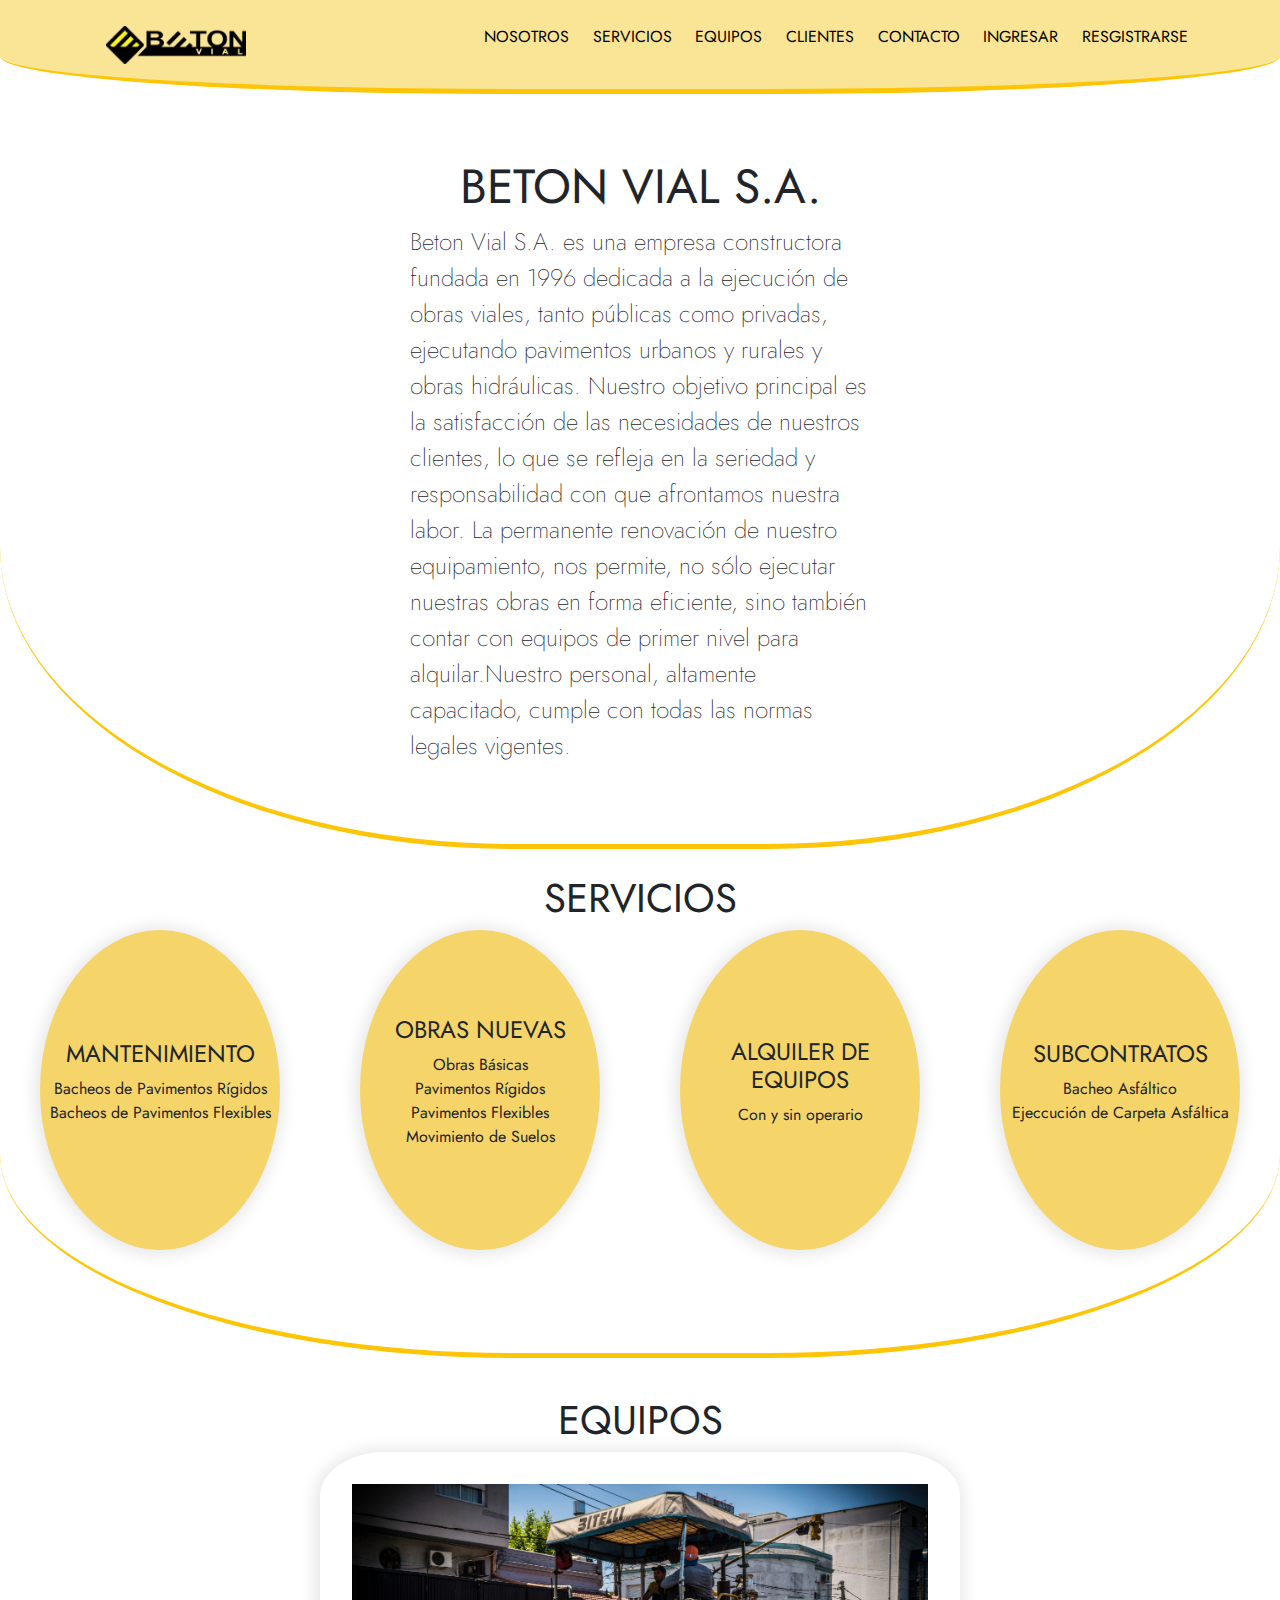
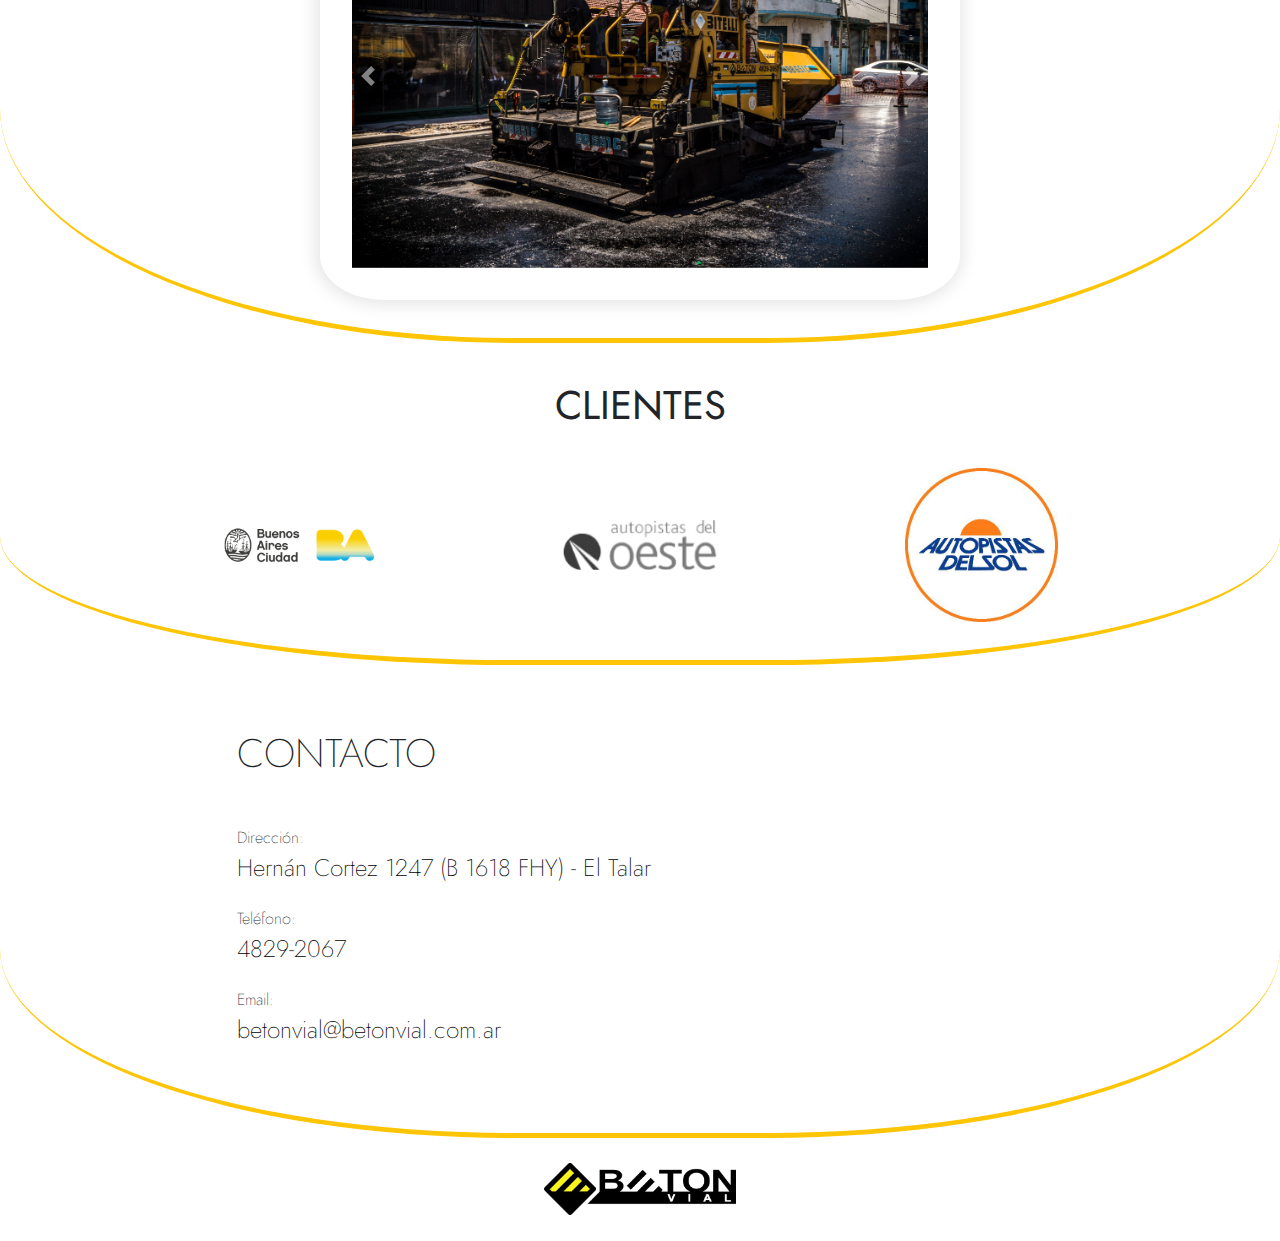
==== index.html @ 627fd218 "Entrega proyecto final nucba html css" ====
<html lang="es">
<head>
    <meta charset="UTF-8">
    <meta http-equiv="X-UA-Compatible" content="IE=edge">
    <meta name="viewport" content="width=device-width, initial-scale=1.0">
    <title>Beton Vial S.A.</title>
    <link rel="stylesheet" href="https://cdn.jsdelivr.net/npm/bootstrap@4.0.0/dist/css/bootstrap.min.css" integrity="sha384-Gn5384xqQ1aoWXA+058RXPxPg6fy4IWvTNh0E263XmFcJlSAwiGgFAW/dAiS6JXm" crossorigin="anonymous">
    <link rel="stylesheet" href="index.css">
</head>
<body class="contenedor-index">
    <header class="contenedor-nav">
        <img src="./img/logo beton vial.png" alt="Beton Vial S.A. Logo">
        <nav>
            <ul class="lista-nav">
                <li><a href="#nosotros">NOSOTROS</a></li>
                <li><a href="#servicios">SERVICIOS</a></li>
                <li><a href="#equipos">EQUIPOS</a></li>
                <li><a href="#clientes">CLIENTES</a></li>
                <li><a href="#contacto">CONTACTO</a></li>
                <li><a href="login.html">INGRESAR</a></li>
                <li><a href="register.html">RESGISTRARSE</a></li>
            </ul>
        </nav>
    </header>
    <section class="contenedor-nosotros" id="nosotros">
        <h1>BETON VIAL S.A.</h1>
        <p>Beton Vial S.A. es una empresa constructora fundada en 1996 dedicada a la ejecución de obras viales, 
            tanto públicas como privadas, ejecutando pavimentos urbanos y rurales y obras hidráulicas. 
            Nuestro objetivo principal es la satisfacción de las necesidades de nuestros clientes, 
            lo que se refleja en la seriedad y responsabilidad con que afrontamos nuestra labor. 
            La permanente renovación de nuestro equipamiento, nos permite, no sólo ejecutar nuestras obras en forma eficiente,
            sino también contar con equipos de primer nivel para alquilar.Nuestro personal, 
            altamente capacitado, cumple con todas las normas legales vigentes.</p>
    </section>
    <section class="contenedor-servicios" id="servicios">
        <h2>SERVICIOS</h2>
        <div class="lista-servicios">
            <div class="card-servicios">
                <h3>MANTENIMIENTO</h3>
                <ul>
                    <li>Bacheos de Pavimentos Rígidos</li>
                    <li>Bacheos de Pavimentos Flexibles</li>
                </ul>
            </div>
            <div class="card-servicios">
                <h3>OBRAS NUEVAS</h3>
                <ul>
                    <li>Obras Básicas</li>
                    <li>Pavimentos Rígidos</li>
                    <li>Pavimentos Flexibles</li>
                    <li>Movimiento de Suelos</li>
                </ul>
            </div>
            <div class="card-servicios">
                <h3>ALQUILER DE EQUIPOS</h3>
                <ul>
                    <li>Con y sin operario</li>
                </ul>
            </div>
            <div class="card-servicios">
                <h3>SUBCONTRATOS</h3>
                <ul>
                    <li>Bacheo Asfáltico</li>
                    <li>Ejeccución de Carpeta Asfáltica</li>
                </ul>
            </div>
        </div>
    </section>
    <section class="contenedor-equipos" id="equipos">
        <h2>EQUIPOS</h2>
        <div id="carouselExampleControls" class="carousel slide box" data-ride="carousel">
            <div class="carousel-inner">
              <div class="carousel-item active">
                <img class="d-block w-100" src="./img/25.jpg" alt="First slide">
              </div>
              <div class="carousel-item">
                <img class="d-block w-100" src="./img/27.jpg" alt="Second slide">
              </div>
              <div class="carousel-item">
                <img class="d-block w-100" src="./img/28.jpg" alt="Third slide">
              </div>
              <div class="carousel-item">
                <img class="d-block w-100" src="./img/22.jpg" alt="Third slide">
              </div>
              <div class="carousel-item">
                <img class="d-block w-100" src="./img/7.jpg" alt="Third slide">
              </div>
              <div class="carousel-item">
                <img class="d-block w-100" src="./img/5.jpg" alt="Third slide">
              </div>
            </div>
            <a class="carousel-control-prev" href="#carouselExampleControls" role="button" data-slide="prev">
              <span class="carousel-control-prev-icon" aria-hidden="true"></span>
              <span class="sr-only">Previous</span>
            </a>
            <a class="carousel-control-next" href="#carouselExampleControls" role="button" data-slide="next">
              <span class="carousel-control-next-icon" aria-hidden="true"></span>
              <span class="sr-only">Next</span>
            </a>
          </div>

    </section>
    <section class="contenedor-clientes" id="clientes">
        <h2>CLIENTES</h2>
        <div class="logo-clientes">
            <img src="./img/BAC.png" alt="Gobierno de la Ciudad logo">
            <img src="./img/au-oeste.png" alt="Autopista del Oeste logo">
            <img src="./img/AUSOL.jpg" alt="Autopistas del Sol logo">
        </div>
    </section>
    <section class="contenedor-contacto" id="contacto">
        <div class="lista-contacto">
            <h2>CONTACTO</h2>
            <span>Dirección:</span><a href="https://goo.gl/maps/FcZrTjCFytPFG5X48">Hernán Cortez 1247 (B 1618 FHY) - El Talar</a>
            <span>Teléfono:</span><a href="tel=4829-2067">4829-2067</a>
            <span>Email:</span><a href="mailto=betonvial@betonvial.com.ar">betonvial@betonvial.com.ar</a>
        </div>
        <iframe src="https://www.google.com/maps/embed?pb=!1m18!1m12!1m3!1d3288.9908734833075!2d-58.6714033844966!3d-34.47775578049231!2m3!1f0!2f0!3f0!3m2!1i1024!2i768!4f13.1!3m3!1m2!1s0x95bca31528022b85%3A0x46c6bd1fe925ba8e!2sHernan%20Cort%C3%A9s%201247%2C%20B1618FHY%20El%20Talar%2C%20Provincia%20de%20Buenos%20Aires!5e0!3m2!1ses-419!2sar!4v1656452922791!5m2!1ses-419!2sar" width="220" height="220" style="border:0;" allowfullscreen="" loading="lazy" referrerpolicy="no-referrer-when-downgrade"></iframe>
    </section>
    <footer class="contenedor-footer">
       <img src="./img/logo beton vial.png" alt="Beton Vial S.A. Logo">
    </footer>
    <script src="https://code.jquery.com/jquery-3.2.1.slim.min.js" integrity="sha384-KJ3o2DKtIkvYIK3UENzmM7KCkRr/rE9/Qpg6aAZGJwFDMVNA/GpGFF93hXpG5KkN" crossorigin="anonymous"></script>
    <script src="https://cdn.jsdelivr.net/npm/popper.js@1.12.9/dist/umd/popper.min.js" integrity="sha384-ApNbgh9B+Y1QKtv3Rn7W3mgPxhU9K/ScQsAP7hUibX39j7fakFPskvXusvfa0b4Q" crossorigin="anonymous"></script>
    <script src="https://cdn.jsdelivr.net/npm/bootstrap@4.0.0/dist/js/bootstrap.min.js" integrity="sha384-JZR6Spejh4U02d8jOt6vLEHfe/JQGiRRSQQxSfFWpi1MquVdAyjUar5+76PVCmYl" crossorigin="anonymous"></script>
</body>
</html>
---- index.css ----
@font-face {
    font-family: jost-1;
    src: url(./fonts/static/Jost-Regular.ttf);
}
@font-face {
    font-family: jost-2;
    src: url(./fonts/static/Jost-ExtraLight.ttf);
}
@font-face {
    font-family: jost-3;
    src: url(./fonts/static/Jost-Medium.ttf);
}

html{
    scroll-behavior: smooth;
}

.body-login{
    background-image: url(./img/29.jpg);
    background-size: cover;
    font-family: jost-1;
}

.contenedor-login{
    background-color:rgba(255, 255, 255, 0.9) ;
    padding: 3%;
    border-radius: 10%;
}


.contenedor-index{
    font-family: jost-1;
    font-size: 1em;
}


.contenedor-nav{
    display: flex;
    flex-wrap: wrap;
    align-items: center;
    justify-content: space-around;
    border-bottom: 5px solid;
    border-color: #FEC506;
    border-bottom-left-radius: 40%;
    border-bottom-right-radius: 40%;
    background-color: #fae495;
    
}

.contenedor-nav img{
    width: 15%;
    padding: 2%;

}

nav{
    width: 60%;
}

.lista-nav{
    display: flex;
    flex-wrap: wrap;
    justify-content: space-around;
}

ul{
    list-style-type: none;
    list-style: none;
}

a{
    text-decoration: none;
    color: black;
    font-size: 1.5em;
}

a:hover{
    font-size: 1.7em;
    color: black;
    text-decoration: none;
}

.contenedor-nosotros{
    display: flex;
    flex-direction: column;
    align-items: center;
    justify-content: center;
    padding: 5%;
    border-bottom: 5px solid;
    border-color: #FEC506;
    border-radius: 40%;
}

.contenedor-nosotros p{
    width: 40%;
    font-size: 1.5em;
    font-family: jost-2;   
}

h1{
    font-size: 4em;   
}

h2{
    font-size: 3em;
}

h3{
    font-size: 2.2em;
}

.contenedor-servicios{
    display: flex;
    flex-direction: column;
    align-items: center;
    justify-content: center;
    padding: 2% 0% 8% 0%;
    border-bottom: 5px solid;
    border-color: #FEC506;
    border-radius: 40%;

}

.lista-servicios {
    display: flex;
    flex-direction: row;
    justify-content: space-around;
    align-items: center;
    width: 100%;
}

.card-servicios {
    box-shadow: -1px 1px 17px 3px rgba(0,0,0,0.11);
    -webkit-box-shadow: -1px 1px 17px 3px rgba(0,0,0,0.11);
    -moz-box-shadow: -1px 1px 17px 3px rgba(0,0,0,0.11);
    border-radius: 50%;
    background-color: #f5d469;
    display: flex;
    box-sizing: content-box;
    width: 25rem;
    height: 30rem;
    flex-direction: column;
    justify-content: center;
    align-content: center;
    text-align: center;
}

.card-servicios ul{
    padding-inline-start: 0px;
    font-size: 1.5em;
}


.contenedor-equipos{
    display: flex;
    flex-direction: column;
    align-items: center;
    align-content: center;
    justify-content: center;
    padding: 3% 25% 3% 25%;
    border-bottom: 5px solid;
    border-color: #FEC506;
    border-radius: 40%;
    
}
.box{
    padding: 5%;
    box-shadow: -1px 1px 17px 3px rgba(0,0,0,0.11);
    -webkit-box-shadow: -1px 1px 17px 3px rgba(0,0,0,0.11);
    -moz-box-shadow: -1px 1px 17px 3px rgba(0,0,0,0.11);
    border-radius: 10%;
}

.contenedor-clientes{
    display: flex;
    flex-direction: column;
    align-items: center;
    justify-content: center;
    padding: 3% 10% 3% 10%;
    border-bottom: 5px solid;
    border-color: #FEC506;
    border-radius: 40%;
}

.logo-clientes{
    display: flex;
    flex-direction: row;
    justify-content: space-around;
    align-items: center;
    width: 100%;
    padding-top: 3%;
}

.logo-clientes img{
    height: 15%;
    width: 15%;
}

.contenedor-contacto{
    display: flex;
    flex-direction: row;
    align-items: center;
    justify-content: space-evenly;
    padding: 5%;
    border-bottom: 5px solid;
    border-color: #FEC506;
    border-radius: 40%;
}

.lista-contacto h2{
    padding-bottom: 10%;
}

.lista-contacto{
    display: flex;
    flex-direction: column;
    font-family: jost-2;
    align-content: center;
    
}

.lista-contacto a{
    font-size: 1.5em;
    padding-bottom: 5%;
}

.lista-contacto a:hover{
    font-size: 1em;
    color: black;
    text-decoration: none;
}

.contenedor-footer{
    display: flex;
    justify-content: center;
    padding: 2% 0% 2% 0%; 
}

.contenedor-footer img{
    width: 15%;
}

@media (max-width: 1440px){
    a{
        font-size: 1em;
    }
    h1{
        font-size: 3em;
    }
    h2{
        font-size: 2.5em;
    }
    h3{
        font-size: 1.5em;
    }
    .card-servicios ul{
        font-size: 1em;
    }
    .card-servicios {
        width: 15rem;
        height: 20rem;
    }
}

@media (max-width: 768px){
    a{
        font-size: .8em; 
    }
    nav{
        width: 85%;
    }
    h1{
        font-size: 2em;
    }
    h2{
        font-size: 1.5em;
    }
    h3{
        font-size: 1.2em;
    }
    .contenedor-nosotros p{
        width: 70%;
        font-size: 1.3em;
        font-family: jost-2;   
    }

    .card-servicios ul{
        font-size: .7em;
    }

    .card-servicios{
        width: 10rem;
        height: 15rem;
    }

    .contenedor-equipos{
        padding: 3% 15% 5% 15%;
    }
    .lista-contacto a{
        font-size: 1em;
    }


}
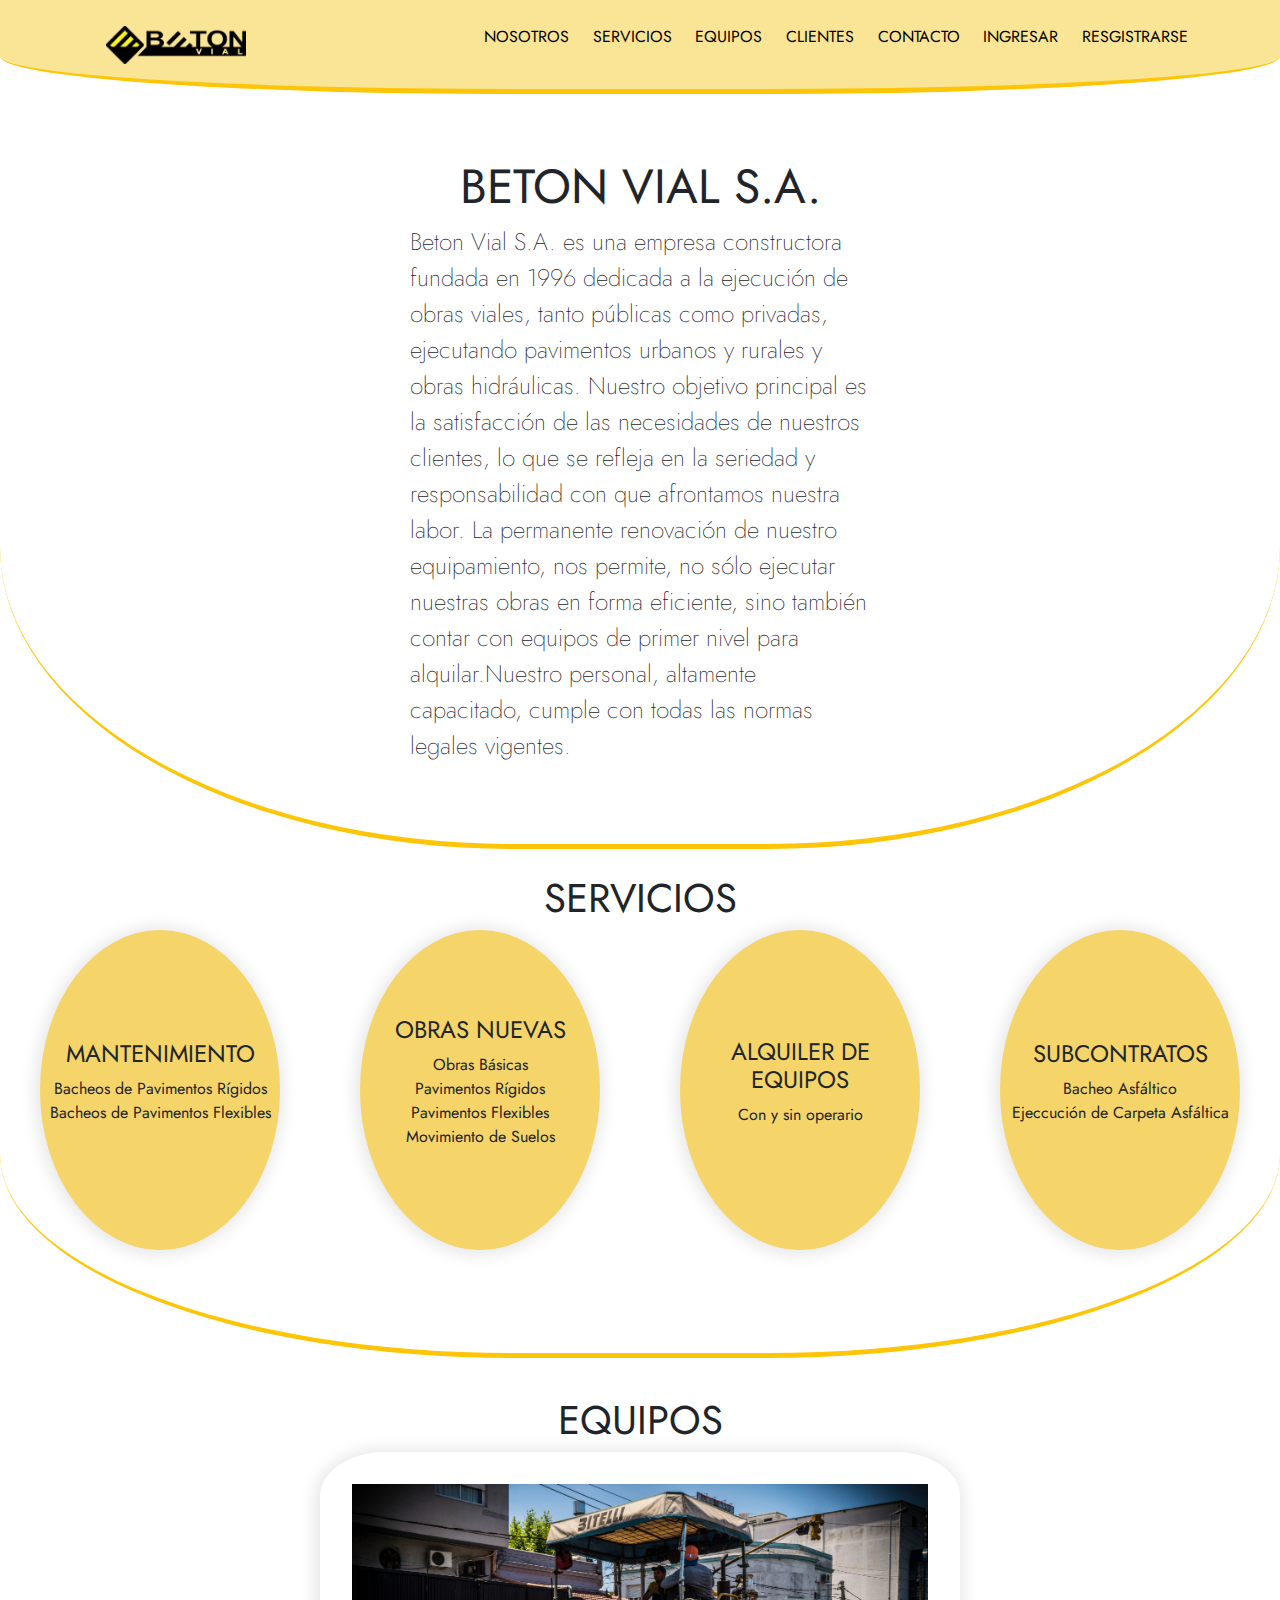
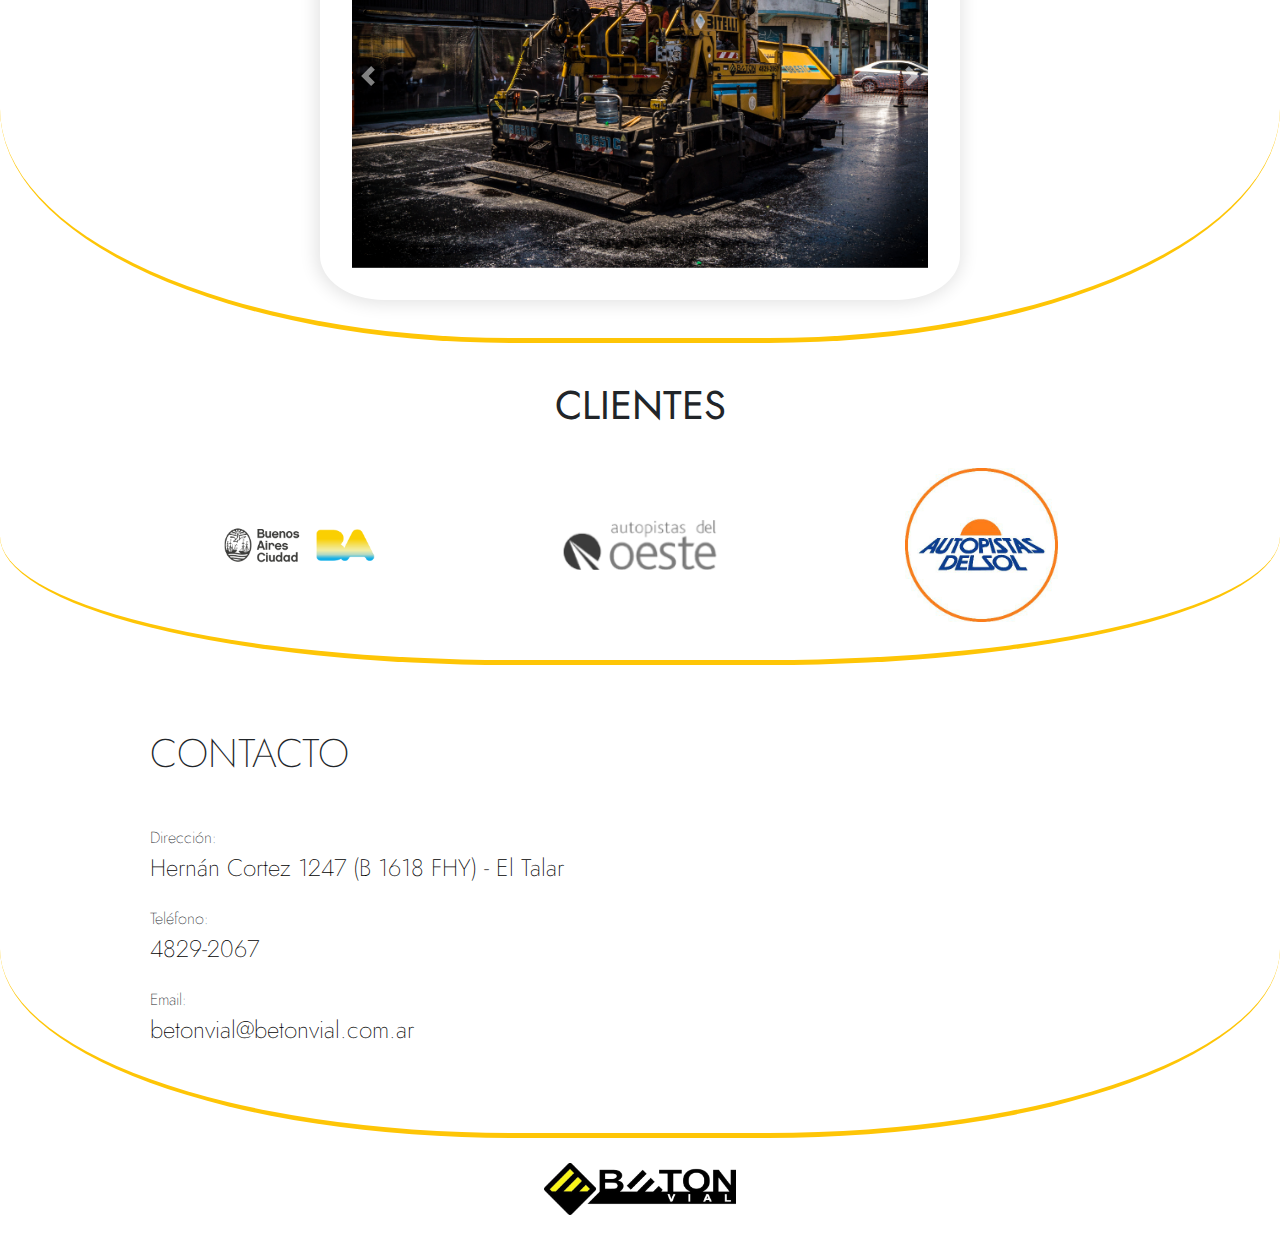
==== commit 7ab11d59: "cambios responsive 2" ====
--- a/index.html
+++ b/index.html
@@ -115,7 +115,7 @@
             <span>Teléfono:</span><a href="tel=4829-2067">4829-2067</a>
             <span>Email:</span><a href="mailto=betonvial@betonvial.com.ar">betonvial@betonvial.com.ar</a>
         </div>
-        <iframe src="https://www.google.com/maps/embed?pb=!1m18!1m12!1m3!1d3288.9908734833075!2d-58.6714033844966!3d-34.47775578049231!2m3!1f0!2f0!3f0!3m2!1i1024!2i768!4f13.1!3m3!1m2!1s0x95bca31528022b85%3A0x46c6bd1fe925ba8e!2sHernan%20Cort%C3%A9s%201247%2C%20B1618FHY%20El%20Talar%2C%20Provincia%20de%20Buenos%20Aires!5e0!3m2!1ses-419!2sar!4v1656452922791!5m2!1ses-419!2sar" width="220" height="220" style="border:0;" allowfullscreen="" loading="lazy" referrerpolicy="no-referrer-when-downgrade"></iframe>
+        <iframe class="maps" src="https://www.google.com/maps/embed?pb=!1m18!1m12!1m3!1d3288.9908734833075!2d-58.6714033844966!3d-34.47775578049231!2m3!1f0!2f0!3f0!3m2!1i1024!2i768!4f13.1!3m3!1m2!1s0x95bca31528022b85%3A0x46c6bd1fe925ba8e!2sHernan%20Cort%C3%A9s%201247%2C%20B1618FHY%20El%20Talar%2C%20Provincia%20de%20Buenos%20Aires!5e0!3m2!1ses-419!2sar!4v1656452922791!5m2!1ses-419!2sar" style="border:0;" allowfullscreen="" loading="lazy" referrerpolicy="no-referrer-when-downgrade"></iframe>
     </section>
     <footer class="contenedor-footer">
        <img src="./img/logo beton vial.png" alt="Beton Vial S.A. Logo">
--- a/index.css
+++ b/index.css
@@ -225,7 +225,7 @@
 }
 
 .lista-contacto a:hover{
-    font-size: 1em;
+    font-size: 1.5em;
     color: black;
     text-decoration: none;
 }
@@ -238,6 +238,11 @@
 
 .contenedor-footer img{
     width: 15%;
+}
+
+.maps{
+    width: 40rem;
+    height: 25rem;
 }
 
 @media (max-width: 1440px){
@@ -258,6 +263,10 @@
     }
     .card-servicios {
         width: 15rem;
+        height: 20rem;
+    }
+    .maps{
+        width: 30rem;
         height: 20rem;
     }
 }
@@ -299,6 +308,58 @@
     .lista-contacto a{
         font-size: 1em;
     }
-
-
+    .maps{
+        width: 20rem;
+        height: 12rem;
+    }
+}
+
+@media (max-width: 425px){
+    a{
+        font-size: .5em;
+    }
+    nav{
+        width: 80%;
+    }
+    h1{
+        font-size: 1em;
+    }
+    h2{
+        font-size: .8em;
+    }
+    h3{
+        font-size: .5em;
+    }
+    .contenedor-nosotros p{
+        width: 90%;
+        font-size: .4em;
+    }
+
+    .card-servicios ul{
+        font-size: .3em;
+    }
+
+    .card-servicios{
+        width: 5rem;
+        height: 10rem;
+    }
+
+    .lista-contacto a{
+        font-size: .5em;
+    }
+    .maps{
+        width: 8rem;
+        height: 9rem;
+    }
+
+}
+
+@media (max-width: 375px){
+    a{
+        font-size: .4em;
+    }
+    .card-servicios{
+        width: 5.5rem;
+        height: 6rem;
+    }
 }